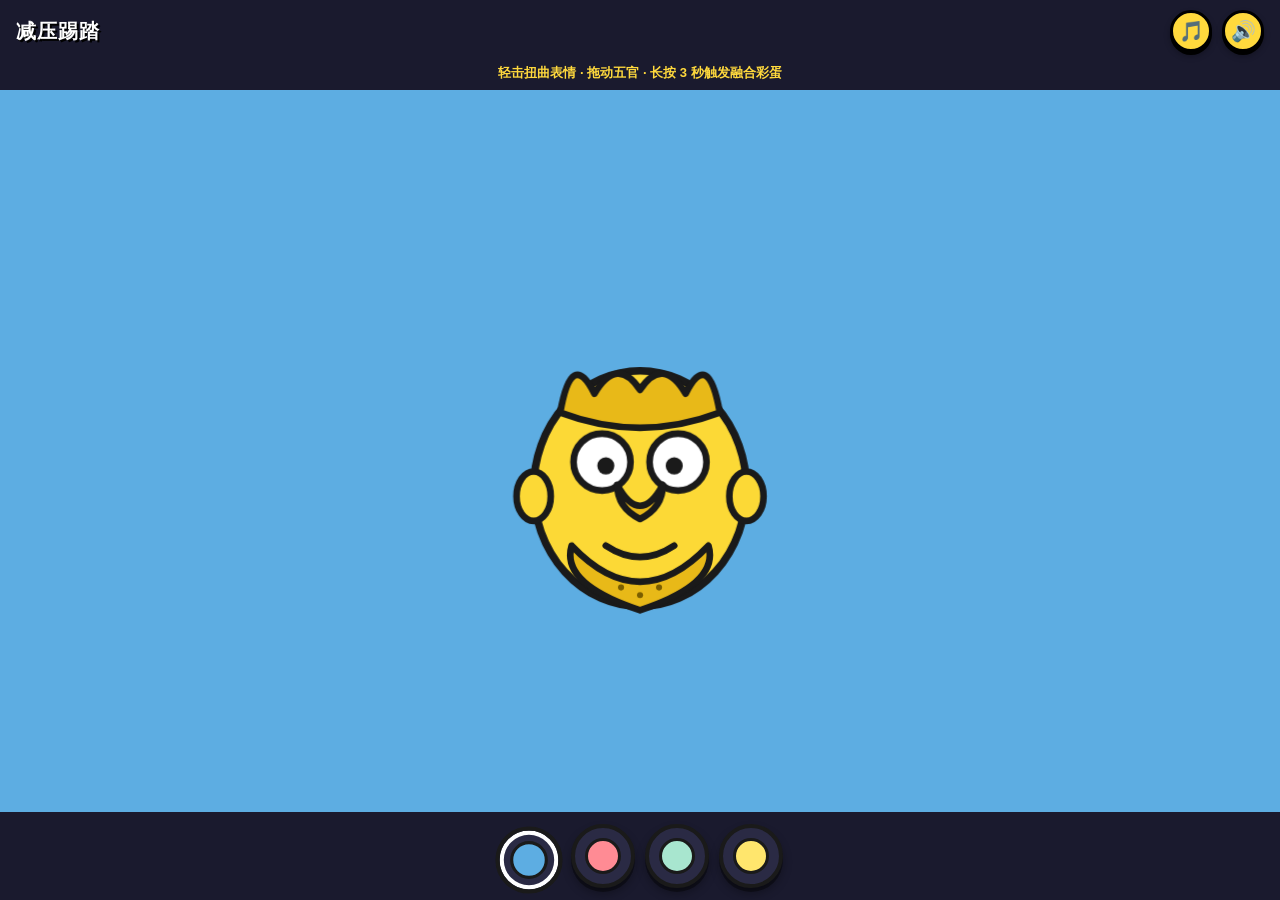
==== index.html @ 39e24024 "Release: 减压踢踏 · 辛普森混搭 HTML5 游戏" ====
<!DOCTYPE html>
<html lang="zh-CN">
<head>
  <meta charset="UTF-8" />
  <meta name="viewport" content="width=device-width, initial-scale=1.0, maximum-scale=1.0, user-scalable=no, viewport-fit=cover" />
  <meta name="theme-color" content="#1a1a2e" />
  <title>减压踢踏 · 辛普森混搭</title>
  <link rel="stylesheet" href="style.css" />
</head>
<body>
  <div id="app">
    <header id="topbar">
      <div id="title">减压踢踏</div>
      <div id="controls">
        <button id="bgmBtn" class="ctrl" title="背景音乐开/关" aria-label="背景音乐">🎵</button>
        <button id="muteBtn" class="ctrl" title="静音" aria-label="静音">🔊</button>
      </div>
    </header>

    <div id="hint">轻击扭曲表情 · 拖动五官 · 长按 3 秒触发融合彩蛋</div>

    <main id="stage">
      <div id="bgLayer"></div>
      <div id="charWrap" class="neutral"></div>
      <div id="rippleLayer"></div>
      <div id="fusionTag" class="hidden">🥚 融合彩蛋 · 再点一下退出</div>
      <div id="toast" class="hidden"></div>
    </main>

    <footer id="selector"></footer>
  </div>

  <script src="game.js"></script>
</body>
</html>
---- style.css ----
/* ===== 基础重置 ===== */
* { margin: 0; padding: 0; box-sizing: border-box; -webkit-tap-highlight-color: transparent; }
html, body {
  height: 100%;
  width: 100%;
  overflow: hidden;
  font-family: -apple-system, BlinkMacSystemFont, "Segoe UI", "PingFang SC", "Microsoft YaHei", sans-serif;
  background: #1a1a2e;
  color: #fff;
  user-select: none;
  -webkit-user-select: none;
  touch-action: manipulation;
  overscroll-behavior: none;
}

#app {
  display: flex;
  flex-direction: column;
  height: 100dvh;
  width: 100%;
  position: relative;
  padding: env(safe-area-inset-top) env(safe-area-inset-right) env(safe-area-inset-bottom) env(safe-area-inset-left);
}

/* ===== 顶栏 ===== */
#topbar {
  display: flex;
  align-items: center;
  justify-content: space-between;
  padding: 10px 16px;
  flex-shrink: 0;
}
#title {
  font-weight: 900;
  font-size: 20px;
  letter-spacing: 1px;
  text-shadow: 2px 2px 0 #000;
}
#controls { display: flex; gap: 10px; }
.ctrl {
  width: 42px; height: 42px;
  border-radius: 50%;
  border: 3px solid #000;
  background: #ffd93d;
  color: #1a1a1a;
  font-size: 20px;
  cursor: pointer;
  box-shadow: 0 3px 0 #000, 0 4px 6px rgba(0,0,0,.3);
  transition: transform .1s, background .2s;
}
.ctrl:active { transform: translateY(3px); box-shadow: 0 0 0 #000; }
.ctrl.off { background: #6c757d; color: #ddd; }

/* ===== 提示文字 ===== */
#hint {
  text-align: center;
  font-size: 13px;
  color: #ffd93d;
  padding: 2px 12px 8px;
  flex-shrink: 0;
  font-weight: 600;
  line-height: 1.4;
}

/* ===== 舞台 ===== */
#stage {
  flex: 1 1 auto;
  position: relative;
  overflow: hidden;
  touch-action: none;
  display: flex;
  align-items: center;
  justify-content: center;
}
#bgLayer {
  position: absolute;
  inset: 0;
  background: #ff6b6b;
  transition: background .5s ease;
  z-index: 0;
}
#charWrap {
  position: relative;
  z-index: 2;
  width: 86vw;
  max-width: 380px;
  height: 70%;
  max-height: 60vh;
  display: flex;
  align-items: center;
  justify-content: center;
  overflow: visible;
}
#charWrap svg {
  width: 100%;
  height: 100%;
  overflow: visible;
}

/* 特征组变换基准：以自身包围盒为参照 */
.feat {
  transform-box: fill-box;
  transition: transform .45s cubic-bezier(.34,1.56,.64,1);
  will-change: transform;
}
.feat.dragging { transition: none; }
.feat.held { transition: none; }

/* 各特征变形原点 */
.feat-hair   { transform-origin: 50% 100%; }
.feat-head   { transform-origin: 50% 50%; }
.feat-eyes   { transform-origin: 50% 50%; }
.feat-nose   { transform-origin: 50% 0%;  }
.feat-mouth  { transform-origin: 50% 0%;  }
.feat-extra  { transform-origin: 50% 0%;  }
.feat-snout  { transform-origin: 50% 25%; }

/* 角色弹入动画 */
#charWrap.entering svg { animation: popIn .45s cubic-bezier(.34,1.56,.64,1); }
@keyframes popIn {
  0% { transform: scale(.4) rotate(-8deg); opacity: 0; }
  100% { transform: scale(1) rotate(0); opacity: 1; }
}

/* 融合彩蛋：角色闪烁 */
#charWrap.fusion svg { animation: fusionShake .35s ease-in-out infinite; }
@keyframes fusionShake {
  0%,100% { transform: translate(0,0) rotate(0); }
  25% { transform: translate(-3px,2px) rotate(-1deg); }
  50% { transform: translate(2px,-2px) rotate(1deg); }
  75% { transform: translate(-2px,-1px) rotate(-.5deg); }
}

/* 涟漪 */
#rippleLayer { position: absolute; inset: 0; z-index: 3; pointer-events: none; overflow: hidden; }
.ripple {
  position: absolute;
  left: 50%; top: 50%;
  width: 20px; height: 20px;
  margin: -10px 0 0 -10px;
  border-radius: 50%;
  border: 8px solid rgba(255,255,255,.9);
  transform: translate(var(--rx,0), var(--ry,0)) scale(0);
  animation: rippleOut .8s ease-out forwards;
}
@keyframes rippleOut {
  0% { transform: translate(var(--rx,0), var(--ry,0)) scale(0); opacity: 1; }
  100% { transform: translate(var(--rx,0), var(--ry,0)) scale(60); opacity: 0; }
}
.flash {
  position: absolute; inset: 0;
  background: radial-gradient(circle, rgba(255,255,255,.9), rgba(255,255,255,0) 70%);
  animation: flashOut .5s ease-out forwards;
}
@keyframes flashOut { 0%{opacity:1;} 100%{opacity:0;} }

/* 融合标签 */
#fusionTag {
  position: absolute;
  bottom: 14px;
  left: 50%;
  transform: translateX(-50%);
  z-index: 4;
  background: #1a1a2e;
  border: 3px solid #ffd93d;
  color: #ffd93d;
  font-weight: 900;
  padding: 8px 16px;
  border-radius: 30px;
  font-size: 14px;
  white-space: nowrap;
  box-shadow: 0 4px 12px rgba(0,0,0,.4);
  animation: tagBounce .6s ease-in-out infinite alternate;
}
@keyframes tagBounce { from{transform:translateX(-50%) translateY(0);} to{transform:translateX(-50%) translateY(-4px);} }

/* Toast */
#toast {
  position: absolute;
  top: 16px;
  left: 50%;
  transform: translateX(-50%);
  z-index: 5;
  background: rgba(0,0,0,.8);
  color: #fff;
  padding: 8px 16px;
  border-radius: 20px;
  font-size: 14px;
  font-weight: 700;
  pointer-events: none;
  animation: toastIn .3s ease;
}
@keyframes toastIn { from{opacity:0; transform:translateX(-50%) translateY(-10px);} to{opacity:1; transform:translateX(-50%) translateY(0);} }

.hidden { display: none !important; }

/* 屏幕抖动 */
#app.shake { animation: screenShake .4s ease-in-out; }
@keyframes screenShake {
  0%,100% { transform: translate(0,0); }
  10% { transform: translate(-6px,3px) rotate(-.5deg); }
  25% { transform: translate(5px,-4px) rotate(.5deg); }
  40% { transform: translate(-4px,2px) rotate(-.3deg); }
  60% { transform: translate(4px,3px) rotate(.3deg); }
  80% { transform: translate(-3px,-2px); }
}

/* ===== 角色选择器 ===== */
#selector {
  display: flex;
  gap: 10px;
  justify-content: center;
  align-items: center;
  padding: 12px 8px calc(12px + env(safe-area-inset-bottom));
  flex-shrink: 0;
  overflow-x: auto;
  scrollbar-width: none;
}
#selector::-webkit-scrollbar { display: none; }
.charBtn {
  flex: 0 0 auto;
  width: 64px; height: 64px;
  border-radius: 50%;
  border: 4px solid #1a1a1a;
  background: #2a2a44;
  cursor: pointer;
  display: flex;
  align-items: center;
  justify-content: center;
  font-size: 11px;
  font-weight: 900;
  color: #1a1a1a;
  box-shadow: 0 4px 0 rgba(0,0,0,.4), 0 6px 10px rgba(0,0,0,.3);
  transition: transform .1s, box-shadow .1s;
  overflow: hidden;
}
.charBtn:active { transform: translateY(4px); box-shadow: 0 0 0 rgba(0,0,0,.4); }
.charBtn.active { transform: translateY(4px) scale(1.05); box-shadow: 0 0 0 rgba(0,0,0,.4), 0 0 0 4px #fff inset; }
.charBtn .dot { width: 36px; height: 36px; border-radius: 50%; border: 3px solid #1a1a1a; }

/* 小屏适配 */
@media (max-width: 360px) {
  #title { font-size: 17px; }
  #hint { font-size: 12px; }
  .charBtn { width: 56px; height: 56px; }
  #charWrap { width: 92vw; }
}
@media (max-height: 600px) {
  #hint { padding-top: 0; }
  #charWrap { max-height: 52vh; }
}
@media (orientation: landscape) and (max-height: 500px) {
  #topbar { padding: 4px 16px; }
  #hint { display: none; }
  #charWrap { max-height: 70vh; }
}
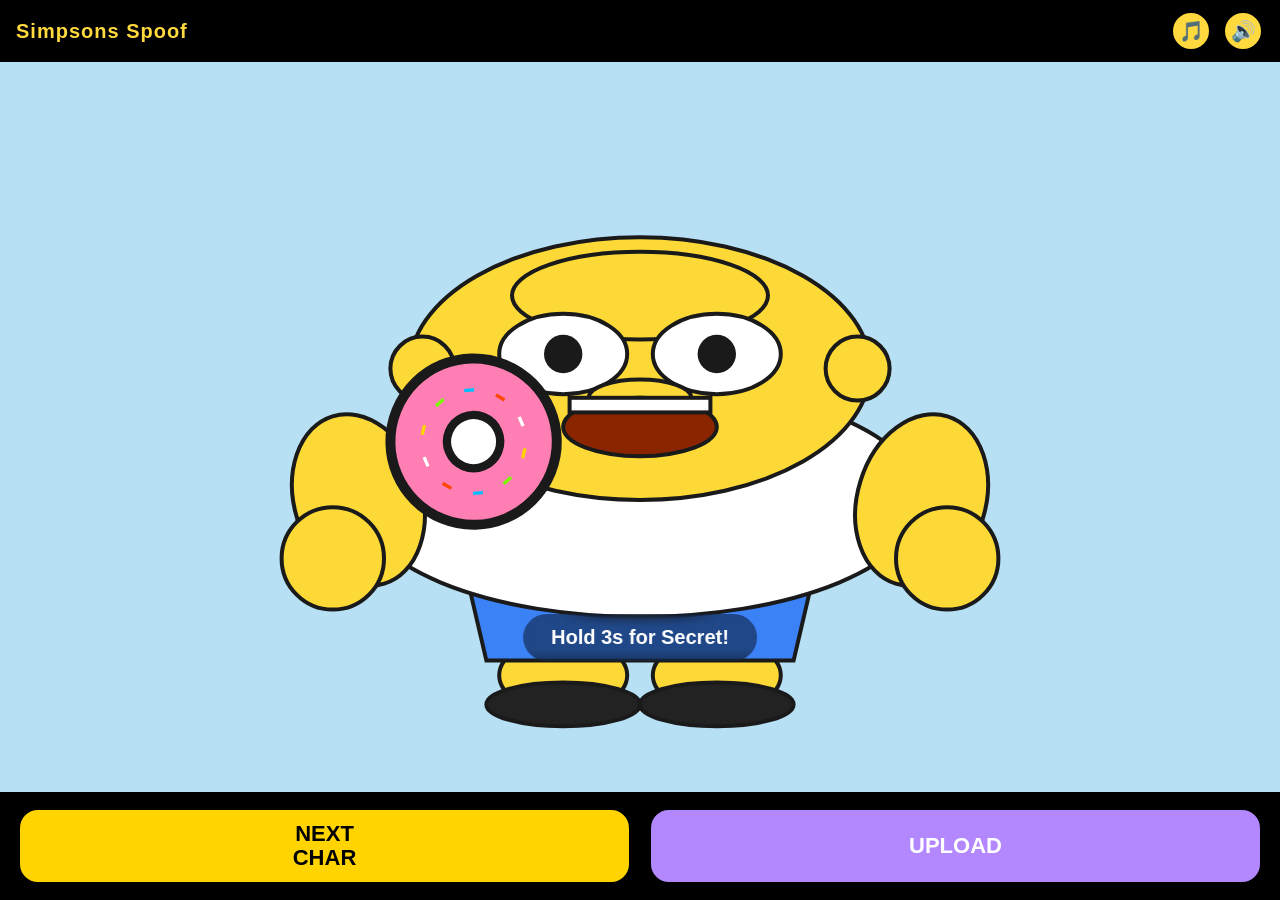
==== commit 5151075f: "v2: Canvas 渲染 + GLITCH MODE + UPLOAD 上传" ====
--- a/index.html
+++ b/index.html
@@ -4,30 +4,34 @@
   <meta charset="UTF-8" />
   <meta name="viewport" content="width=device-width, initial-scale=1.0, maximum-scale=1.0, user-scalable=no, viewport-fit=cover" />
   <meta name="theme-color" content="#1a1a2e" />
-  <title>减压踢踏 · 辛普森混搭</title>
+  <title>Simpsons Spoof · 减压踢踏</title>
   <link rel="stylesheet" href="style.css" />
 </head>
 <body>
   <div id="app">
     <header id="topbar">
-      <div id="title">减压踢踏</div>
+      <div id="title">Simpsons Spoof</div>
       <div id="controls">
         <button id="bgmBtn" class="ctrl" title="背景音乐开/关" aria-label="背景音乐">🎵</button>
         <button id="muteBtn" class="ctrl" title="静音" aria-label="静音">🔊</button>
       </div>
     </header>
 
-    <div id="hint">轻击扭曲表情 · 拖动五官 · 长按 3 秒触发融合彩蛋</div>
-
     <main id="stage">
       <div id="bgLayer"></div>
-      <div id="charWrap" class="neutral"></div>
-      <div id="rippleLayer"></div>
-      <div id="fusionTag" class="hidden">🥚 融合彩蛋 · 再点一下退出</div>
+      <canvas id="charCanvas"></canvas>
+      <div id="glitchOverlay" class="hidden"></div>
+      <div id="glitchTitle" class="hidden">GLITCH MODE!</div>
+      <div id="holdHint">Hold 3s for Secret!</div>
       <div id="toast" class="hidden"></div>
     </main>
 
-    <footer id="selector"></footer>
+    <footer id="actionBar">
+      <button id="nextCharBtn" class="actionBtn yellow">NEXT<br/>CHAR</button>
+      <button id="uploadBtn" class="actionBtn purple">UPLOAD</button>
+      <input type="file" id="fileInput" accept="image/*" class="hidden" />
+      <button id="exitGlitchBtn" class="actionBtn red">EXIT<br/>GLITCH</button>
+    </footer>
   </div>
 
   <script src="game.js"></script>
--- a/style.css
+++ b/style.css
@@ -5,7 +5,7 @@
   width: 100%;
   overflow: hidden;
   font-family: -apple-system, BlinkMacSystemFont, "Segoe UI", "PingFang SC", "Microsoft YaHei", sans-serif;
-  background: #1a1a2e;
+  background: #000;
   color: #fff;
   user-select: none;
   -webkit-user-select: none;
@@ -29,12 +29,14 @@
   justify-content: space-between;
   padding: 10px 16px;
   flex-shrink: 0;
+  z-index: 10;
 }
 #title {
   font-weight: 900;
   font-size: 20px;
   letter-spacing: 1px;
   text-shadow: 2px 2px 0 #000;
+  color: #ffd93d;
 }
 #controls { display: flex; gap: 10px; }
 .ctrl {
@@ -51,17 +53,6 @@
 .ctrl:active { transform: translateY(3px); box-shadow: 0 0 0 #000; }
 .ctrl.off { background: #6c757d; color: #ddd; }
 
-/* ===== 提示文字 ===== */
-#hint {
-  text-align: center;
-  font-size: 13px;
-  color: #ffd93d;
-  padding: 2px 12px 8px;
-  flex-shrink: 0;
-  font-weight: 600;
-  line-height: 1.4;
-}
-
 /* ===== 舞台 ===== */
 #stage {
   flex: 1 1 auto;
@@ -75,104 +66,81 @@
 #bgLayer {
   position: absolute;
   inset: 0;
-  background: #ff6b6b;
-  transition: background .5s ease;
+  background: #87CEEB;
+  transition: background .4s ease;
   z-index: 0;
 }
-#charWrap {
+#charCanvas {
   position: relative;
   z-index: 2;
-  width: 86vw;
-  max-width: 380px;
-  height: 70%;
-  max-height: 60vh;
-  display: flex;
-  align-items: center;
-  justify-content: center;
-  overflow: visible;
-}
-#charWrap svg {
   width: 100%;
   height: 100%;
-  overflow: visible;
-}
-
-/* 特征组变换基准：以自身包围盒为参照 */
-.feat {
-  transform-box: fill-box;
-  transition: transform .45s cubic-bezier(.34,1.56,.64,1);
-  will-change: transform;
-}
-.feat.dragging { transition: none; }
-.feat.held { transition: none; }
-
-/* 各特征变形原点 */
-.feat-hair   { transform-origin: 50% 100%; }
-.feat-head   { transform-origin: 50% 50%; }
-.feat-eyes   { transform-origin: 50% 50%; }
-.feat-nose   { transform-origin: 50% 0%;  }
-.feat-mouth  { transform-origin: 50% 0%;  }
-.feat-extra  { transform-origin: 50% 0%;  }
-.feat-snout  { transform-origin: 50% 25%; }
-
-/* 角色弹入动画 */
-#charWrap.entering svg { animation: popIn .45s cubic-bezier(.34,1.56,.64,1); }
-@keyframes popIn {
-  0% { transform: scale(.4) rotate(-8deg); opacity: 0; }
-  100% { transform: scale(1) rotate(0); opacity: 1; }
-}
-
-/* 融合彩蛋：角色闪烁 */
-#charWrap.fusion svg { animation: fusionShake .35s ease-in-out infinite; }
-@keyframes fusionShake {
-  0%,100% { transform: translate(0,0) rotate(0); }
-  25% { transform: translate(-3px,2px) rotate(-1deg); }
-  50% { transform: translate(2px,-2px) rotate(1deg); }
-  75% { transform: translate(-2px,-1px) rotate(-.5deg); }
-}
-
-/* 涟漪 */
-#rippleLayer { position: absolute; inset: 0; z-index: 3; pointer-events: none; overflow: hidden; }
-.ripple {
-  position: absolute;
-  left: 50%; top: 50%;
-  width: 20px; height: 20px;
-  margin: -10px 0 0 -10px;
-  border-radius: 50%;
-  border: 8px solid rgba(255,255,255,.9);
-  transform: translate(var(--rx,0), var(--ry,0)) scale(0);
-  animation: rippleOut .8s ease-out forwards;
-}
-@keyframes rippleOut {
-  0% { transform: translate(var(--rx,0), var(--ry,0)) scale(0); opacity: 1; }
-  100% { transform: translate(var(--rx,0), var(--ry,0)) scale(60); opacity: 0; }
-}
-.flash {
-  position: absolute; inset: 0;
-  background: radial-gradient(circle, rgba(255,255,255,.9), rgba(255,255,255,0) 70%);
-  animation: flashOut .5s ease-out forwards;
-}
-@keyframes flashOut { 0%{opacity:1;} 100%{opacity:0;} }
-
-/* 融合标签 */
-#fusionTag {
-  position: absolute;
-  bottom: 14px;
+  touch-action: none;
+}
+
+/* Hold 3s 提示 */
+#holdHint {
+  position: absolute;
+  bottom: 18%;
   left: 50%;
   transform: translateX(-50%);
   z-index: 4;
-  background: #1a1a2e;
-  border: 3px solid #ffd93d;
+  background: rgba(0,0,0,.45);
+  color: #fff;
+  font-weight: 800;
+  font-size: 20px;
+  padding: 12px 28px;
+  border-radius: 30px;
+  white-space: nowrap;
+  backdrop-filter: blur(4px);
+  -webkit-backdrop-filter: blur(4px);
+  animation: hintPulse 2s ease-in-out infinite;
+  pointer-events: none;
+}
+@keyframes hintPulse {
+  0%,100% { transform: translateX(-50%) scale(1); opacity: .85; }
+  50% { transform: translateX(-50%) scale(1.04); opacity: 1; }
+}
+
+/* GLITCH 标题 */
+#glitchTitle {
+  position: absolute;
+  top: 12%;
+  left: 50%;
+  transform: translateX(-50%);
+  z-index: 5;
+  font-size: clamp(28px, 8vw, 56px);
+  font-weight: 900;
   color: #ffd93d;
-  font-weight: 900;
-  padding: 8px 16px;
-  border-radius: 30px;
-  font-size: 14px;
-  white-space: nowrap;
-  box-shadow: 0 4px 12px rgba(0,0,0,.4);
-  animation: tagBounce .6s ease-in-out infinite alternate;
-}
-@keyframes tagBounce { from{transform:translateX(-50%) translateY(0);} to{transform:translateX(-50%) translateY(-4px);} }
+  text-shadow: 3px 0 #ff0040, -3px 0 #00fff5, 0 3px #000;
+  letter-spacing: 2px;
+  animation: glitchText .3s infinite;
+  pointer-events: none;
+}
+@keyframes glitchText {
+  0% { transform: translate(-50%, 0); text-shadow: 3px 0 #ff0040, -3px 0 #00fff5; }
+  20% { transform: translate(calc(-50% - 4px), 2px); text-shadow: -3px 0 #ff0040, 3px 0 #00fff5; }
+  40% { transform: translate(calc(-50% + 4px), -2px); text-shadow: 4px 2px #ff0040, -4px -2px #00fff5; }
+  60% { transform: translate(calc(-50% - 2px), 1px); text-shadow: -2px 3px #ff0040, 2px -3px #00fff5; }
+  80% { transform: translate(calc(-50% + 3px), -1px); text-shadow: 3px -2px #ff0040, -3px 2px #00fff5; }
+  100% { transform: translate(-50%, 0); text-shadow: 3px 0 #ff0040, -3px 0 #00fff5; }
+}
+
+/* GLITCH 覆盖层（扫描线/噪点） */
+#glitchOverlay {
+  position: absolute;
+  inset: 0;
+  z-index: 3;
+  pointer-events: none;
+  background: repeating-linear-gradient(
+    0deg,
+    rgba(0,0,0,0.15) 0px,
+    rgba(0,0,0,0.15) 1px,
+    transparent 1px,
+    transparent 3px
+  );
+  mix-blend-mode: multiply;
+}
 
 /* Toast */
 #toast {
@@ -180,7 +148,7 @@
   top: 16px;
   left: 50%;
   transform: translateX(-50%);
-  z-index: 5;
+  z-index: 6;
   background: rgba(0,0,0,.8);
   color: #fff;
   padding: 8px 16px;
@@ -205,52 +173,52 @@
   80% { transform: translate(-3px,-2px); }
 }
 
-/* ===== 角色选择器 ===== */
-#selector {
-  display: flex;
-  gap: 10px;
+/* ===== 底部操作栏 ===== */
+#actionBar {
+  display: flex;
+  gap: 14px;
   justify-content: center;
   align-items: center;
-  padding: 12px 8px calc(12px + env(safe-area-inset-bottom));
+  padding: 14px 16px calc(14px + env(safe-area-inset-bottom));
   flex-shrink: 0;
-  overflow-x: auto;
-  scrollbar-width: none;
-}
-#selector::-webkit-scrollbar { display: none; }
-.charBtn {
-  flex: 0 0 auto;
-  width: 64px; height: 64px;
-  border-radius: 50%;
-  border: 4px solid #1a1a1a;
-  background: #2a2a44;
+  z-index: 10;
+}
+.actionBtn {
+  flex: 1 1 0;
+  min-height: 80px;
+  border: 4px solid #000;
+  border-radius: 22px;
+  font-size: 22px;
+  font-weight: 900;
+  color: #000;
   cursor: pointer;
-  display: flex;
-  align-items: center;
-  justify-content: center;
-  font-size: 11px;
-  font-weight: 900;
-  color: #1a1a1a;
-  box-shadow: 0 4px 0 rgba(0,0,0,.4), 0 6px 10px rgba(0,0,0,.3);
-  transition: transform .1s, box-shadow .1s;
-  overflow: hidden;
-}
-.charBtn:active { transform: translateY(4px); box-shadow: 0 0 0 rgba(0,0,0,.4); }
-.charBtn.active { transform: translateY(4px) scale(1.05); box-shadow: 0 0 0 rgba(0,0,0,.4), 0 0 0 4px #fff inset; }
-.charBtn .dot { width: 36px; height: 36px; border-radius: 50%; border: 3px solid #1a1a1a; }
+  box-shadow: 0 6px 0 #000, 0 8px 14px rgba(0,0,0,.35);
+  transition: transform .08s, box-shadow .08s;
+  line-height: 1.1;
+  text-align: center;
+  padding: 10px 6px;
+}
+.actionBtn:active {
+  transform: translateY(6px);
+  box-shadow: 0 0 0 #000;
+}
+.actionBtn.yellow { background: #FFD400; color: #000; }
+.actionBtn.purple { background: #B388FF; color: #fff; }
+.actionBtn.red { background: #FF3B5C; color: #fff; }
+
+/* GLITCH 模式下隐藏普通按钮，显示 EXIT */
+#exitGlitchBtn { display: none; }
+#actionBar.glitch #nextCharBtn,
+#actionBar.glitch #uploadBtn { display: none; }
+#actionBar.glitch #exitGlitchBtn { display: block; flex: 0 0 70%; }
 
 /* 小屏适配 */
 @media (max-width: 360px) {
   #title { font-size: 17px; }
-  #hint { font-size: 12px; }
-  .charBtn { width: 56px; height: 56px; }
-  #charWrap { width: 92vw; }
+  .actionBtn { font-size: 18px; min-height: 70px; }
+  #holdHint { font-size: 17px; padding: 10px 22px; }
 }
 @media (max-height: 600px) {
-  #hint { padding-top: 0; }
-  #charWrap { max-height: 52vh; }
-}
-@media (orientation: landscape) and (max-height: 500px) {
-  #topbar { padding: 4px 16px; }
-  #hint { display: none; }
-  #charWrap { max-height: 70vh; }
-}
+  #charCanvas { max-height: 55vh; }
+  .actionBtn { min-height: 64px; font-size: 18px; }
+}
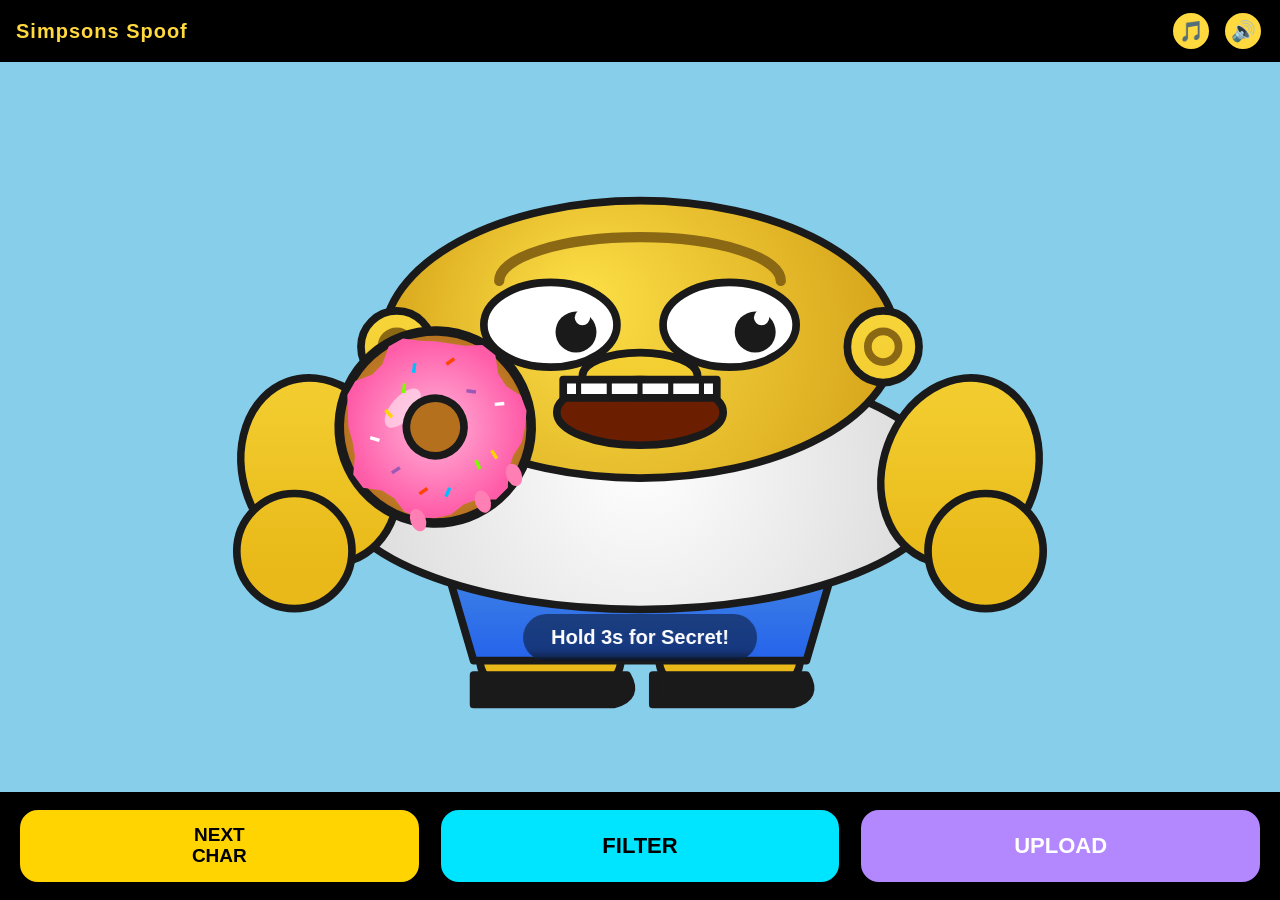
==== commit b80172c2: "v8: 新增魔性滤镜按钮 — 9种抽象滤镜(RGB/万花筒/像素/反色/波浪/色相/CRT/旋涡)" ====
--- a/index.html
+++ b/index.html
@@ -28,6 +28,7 @@
 
     <footer id="actionBar">
       <button id="nextCharBtn" class="actionBtn yellow">NEXT<br/>CHAR</button>
+      <button id="filterBtn" class="actionBtn cyan">FILTER</button>
       <button id="uploadBtn" class="actionBtn purple">UPLOAD</button>
       <input type="file" id="fileInput" accept="image/*" class="hidden" />
       <button id="exitGlitchBtn" class="actionBtn red">EXIT<br/>GLITCH</button>
--- a/style.css
+++ b/style.css
@@ -205,6 +205,10 @@
 .actionBtn.yellow { background: #FFD400; color: #000; }
 .actionBtn.purple { background: #B388FF; color: #fff; }
 .actionBtn.red { background: #FF3B5C; color: #fff; }
+.actionBtn.cyan { background: #00E5FF; color: #000; }
+
+/* 三个按钮时字号略小 */
+.actionBtn:has(+ .actionBtn + .actionBtn) { font-size: 19px; }
 
 /* GLITCH 模式下隐藏普通按钮，显示 EXIT */
 #exitGlitchBtn { display: none; }
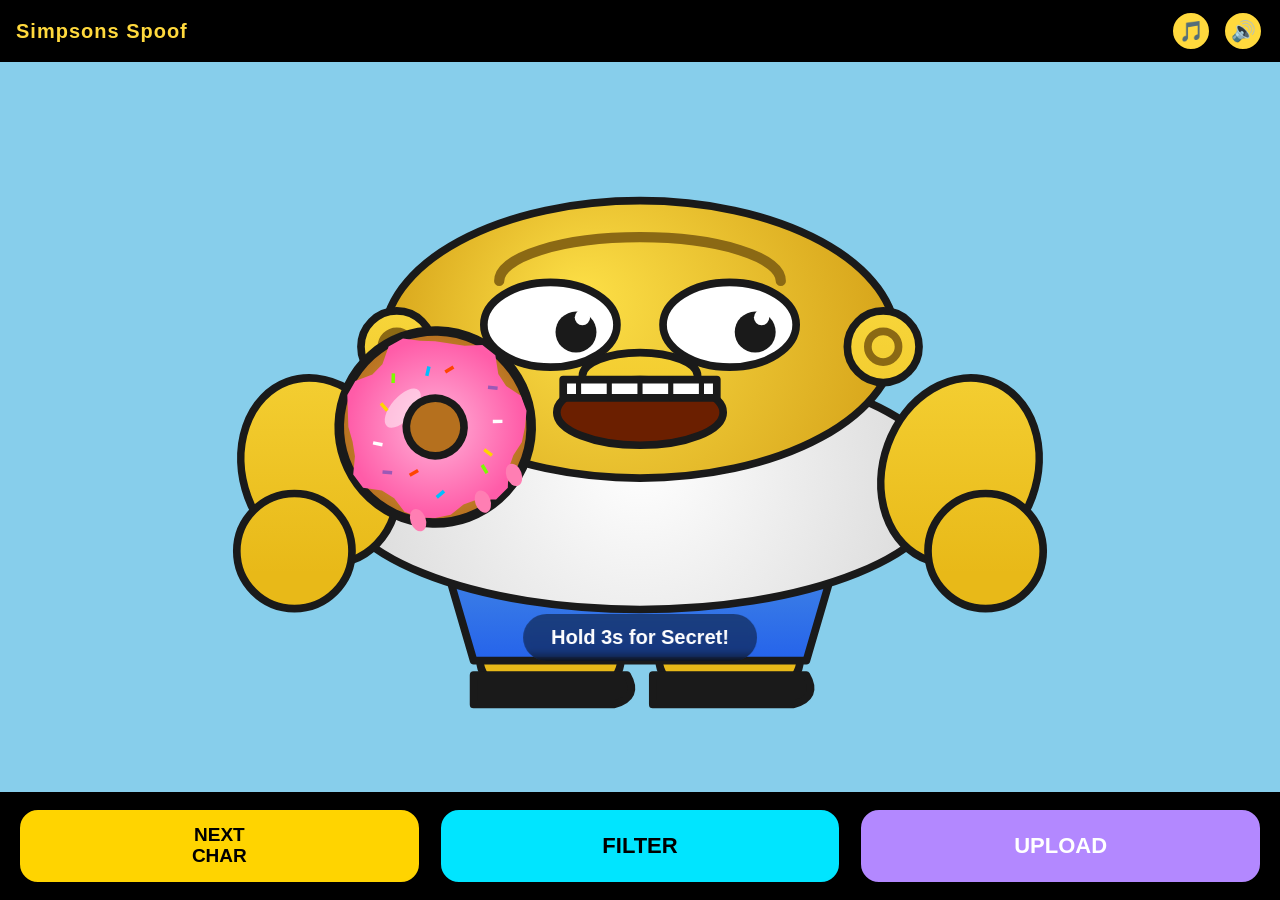
==== commit a977e2b3: "release: 最终版源文件 + 压缩包" ====
--- a/index.html
+++ b/index.html
@@ -5,6 +5,7 @@
   <meta name="viewport" content="width=device-width, initial-scale=1.0, maximum-scale=1.0, user-scalable=no, viewport-fit=cover" />
   <meta name="theme-color" content="#1a1a2e" />
   <title>Simpsons Spoof · 减压踢踏</title>
+  <!-- Simpsons Spoof 减压踢踏 - HTML5 Canvas 游戏，解压后双击 index.html 即可游玩 -->
   <link rel="stylesheet" href="style.css" />
 </head>
 <body>
--- a/style.css
+++ b/style.css
@@ -1,3 +1,4 @@
+/* Simpsons Spoof · 减压踢踏 - 样式表 */
 /* ===== 基础重置 ===== */
 * { margin: 0; padding: 0; box-sizing: border-box; -webkit-tap-highlight-color: transparent; }
 html, body {
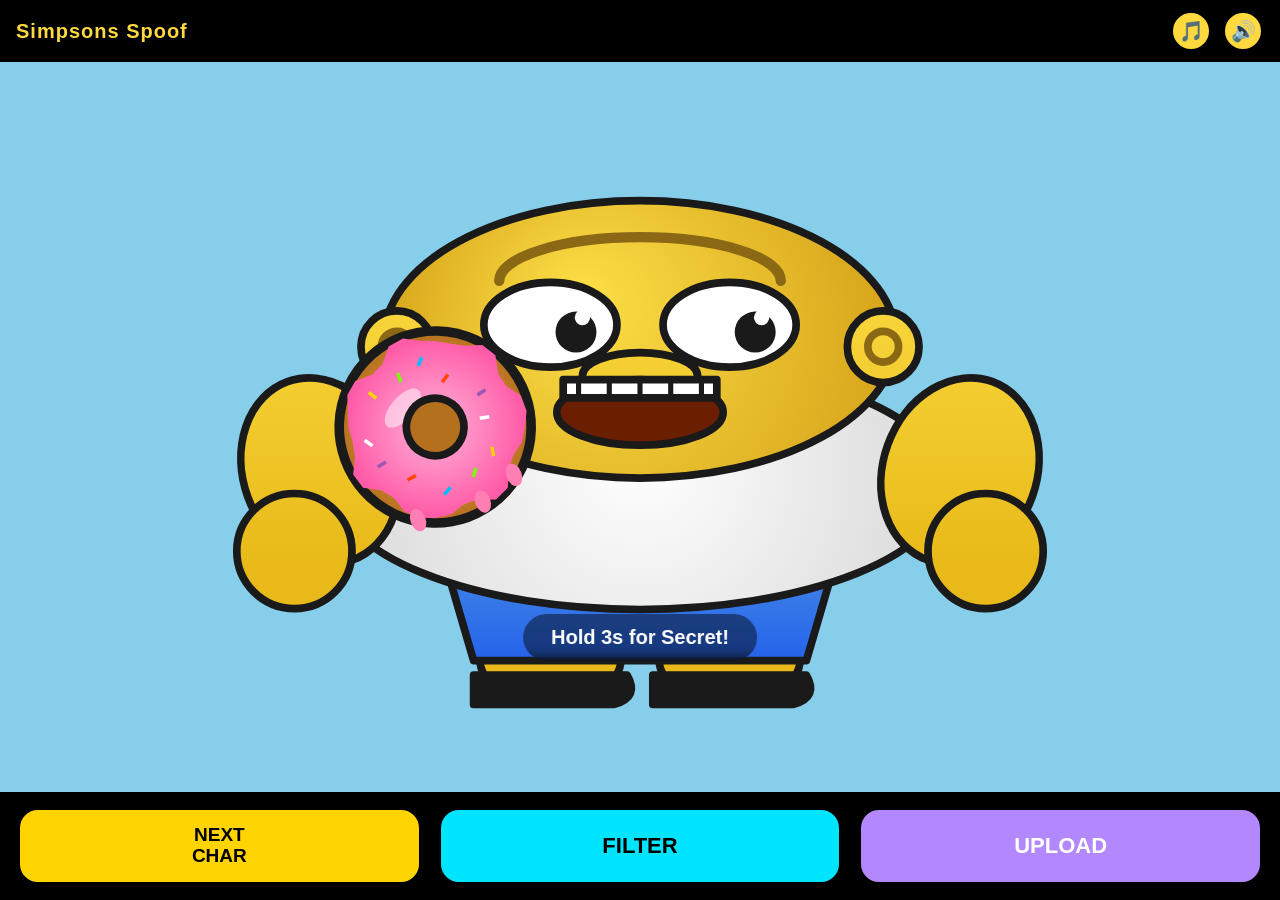
==== commit 50004e84: "release: 最终版源文件（Write 重写）" ====
--- a/index.html
+++ b/index.html
@@ -5,7 +5,7 @@
   <meta name="viewport" content="width=device-width, initial-scale=1.0, maximum-scale=1.0, user-scalable=no, viewport-fit=cover" />
   <meta name="theme-color" content="#1a1a2e" />
   <title>Simpsons Spoof · 减压踢踏</title>
-  <!-- Simpsons Spoof 减压踢踏 - HTML5 Canvas 游戏，解压后双击 index.html 即可游玩 -->
+  <!-- Simpsons Spoof 减压踢踏 - HTML5 Canvas 游戏，双击 index.html 即可游玩 -->
   <link rel="stylesheet" href="style.css" />
 </head>
 <body>
